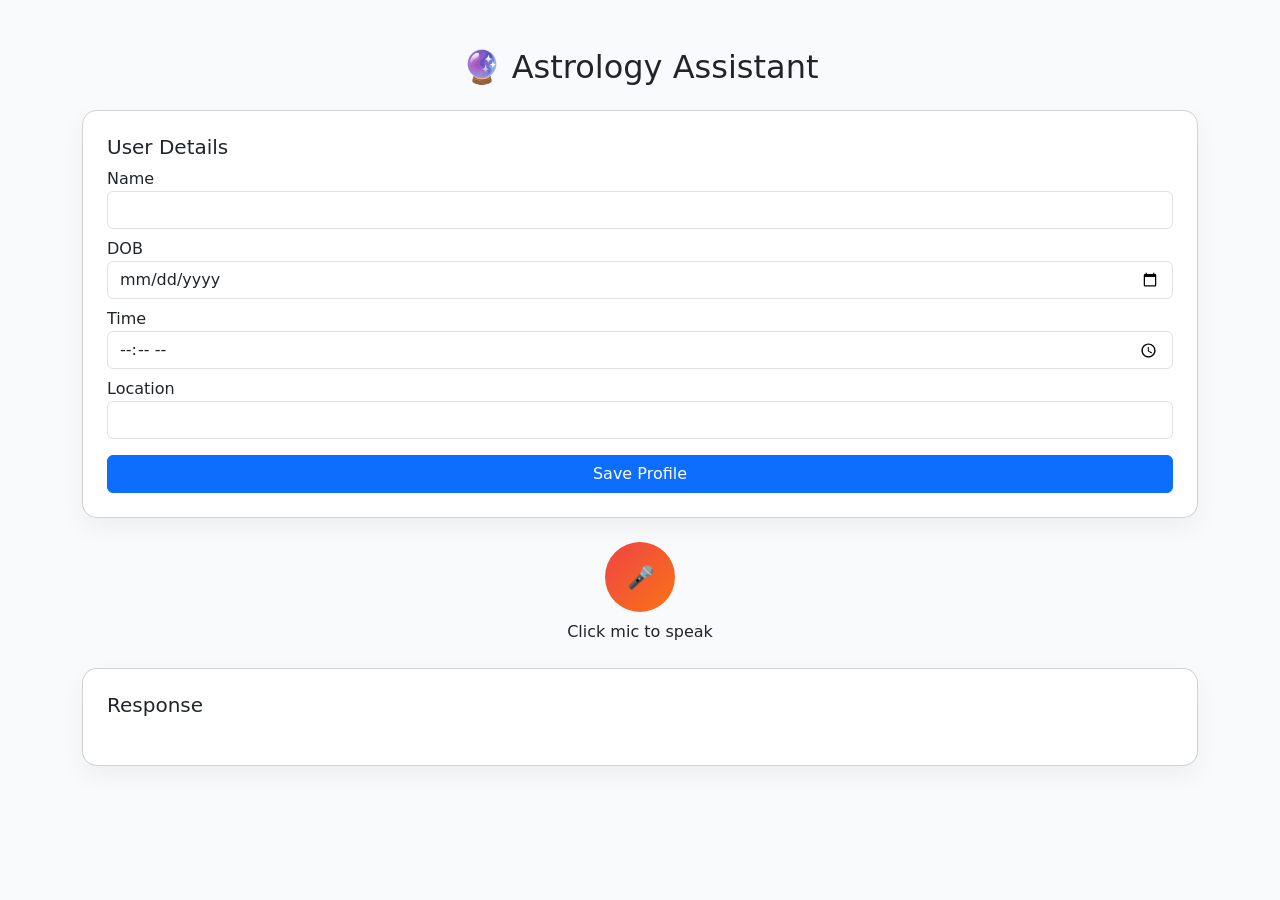
==== index.html @ 805eabea "changes" ====
<!DOCTYPE html>
<html lang="en">
<head>
  <meta charset="UTF-8" />
  <meta name="viewport" content="width=device-width, initial-scale=1.0"/>
  <title>Astrology Assistant</title>

  <link href="https://cdn.jsdelivr.net/npm/bootstrap@5.3.0/dist/css/bootstrap.min.css" rel="stylesheet">

  <style>
    body { background:#f8fafc; }
    .card { border-radius:15px; box-shadow:0 10px 25px rgba(0,0,0,0.05); }
    .mic-btn {
      width:70px; height:70px; border-radius:50%;
      font-size:22px; border:none;
      background:linear-gradient(135deg,#ef4444,#f97316);
      color:white;
    }
  </style>
</head>

<body>
<div class="container py-5">

  <h2 class="text-center mb-4">🔮 Astrology Assistant</h2>

  <div class="card p-4 mb-4">
    <h5>User Details</h5>

    <label>Name</label>
    <input id="name" class="form-control mb-2">

    <label>DOB</label>
    <input id="dob" type="date" class="form-control mb-2">

    <label>Time</label>
    <input id="time" type="time" class="form-control mb-2">

    <label>Location</label>
    <input id="location" class="form-control mb-3">

    <button class="btn btn-primary" onclick="saveProfile()">Save Profile</button>
  </div>

  <div class="text-center">
    <button class="mic-btn" onclick="startListening()">🎤</button>
    <p id="status" class="mt-2">Click mic to speak</p>
  </div>

  <div class="card p-4 mt-4">
    <h5>Response</h5>
    <p id="responseText"></p>
  </div>

</div>

<script src="./script.js"></script>

</body>
</html>
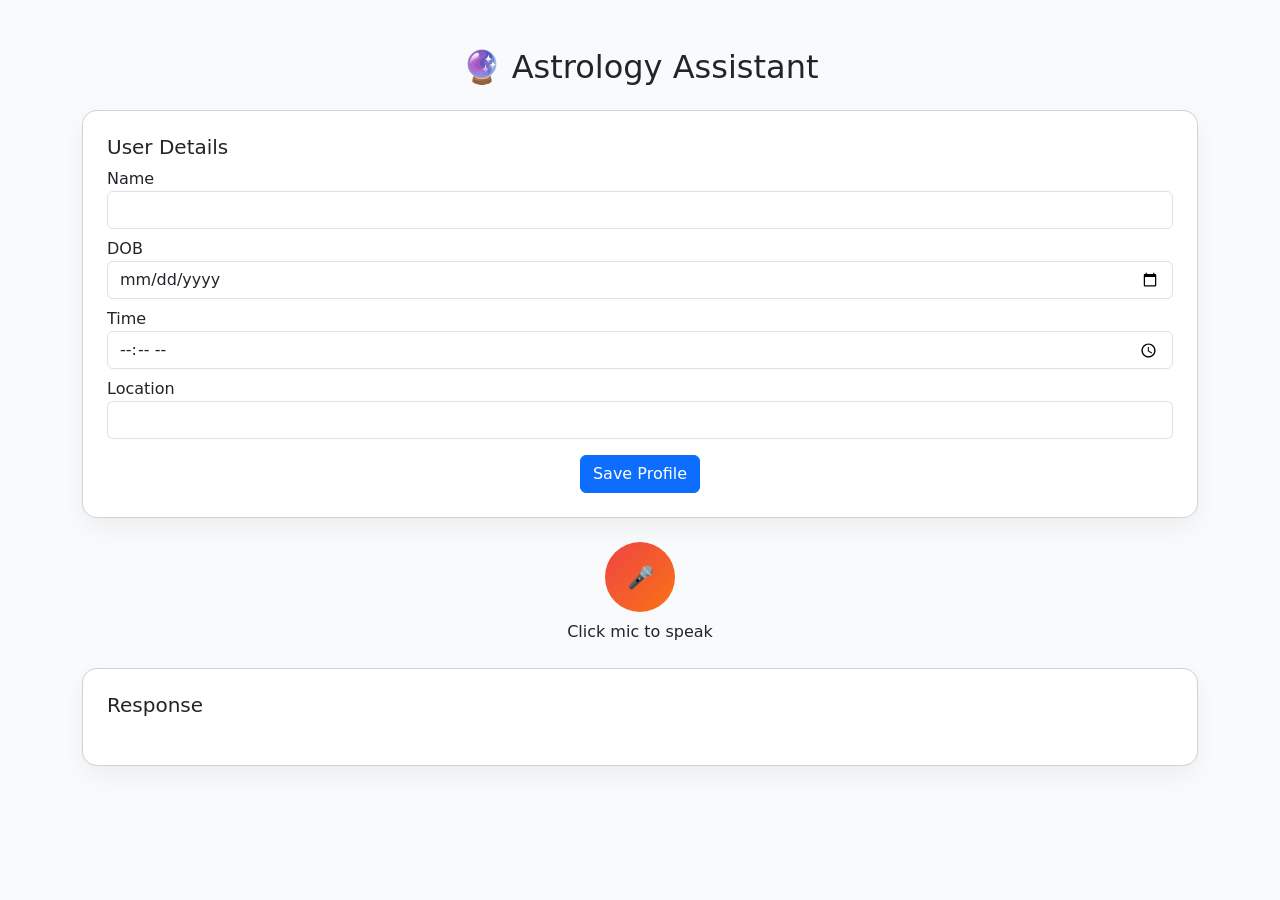
==== commit c5f5aef4: "print prompt added" ====
--- a/index.html
+++ b/index.html
@@ -17,6 +17,7 @@
       color:white;
     }
   </style>
+
 </head>
 
 <body>
@@ -39,7 +40,9 @@
     <label>Location</label>
     <input id="location" class="form-control mb-3">
 
-    <button class="btn btn-primary" onclick="saveProfile()">Save Profile</button>
+    <div class="text-center">
+      <button class="btn btn-primary" onclick="saveProfile()">Save Profile</button>
+    </div>
   </div>
 
   <div class="text-center">
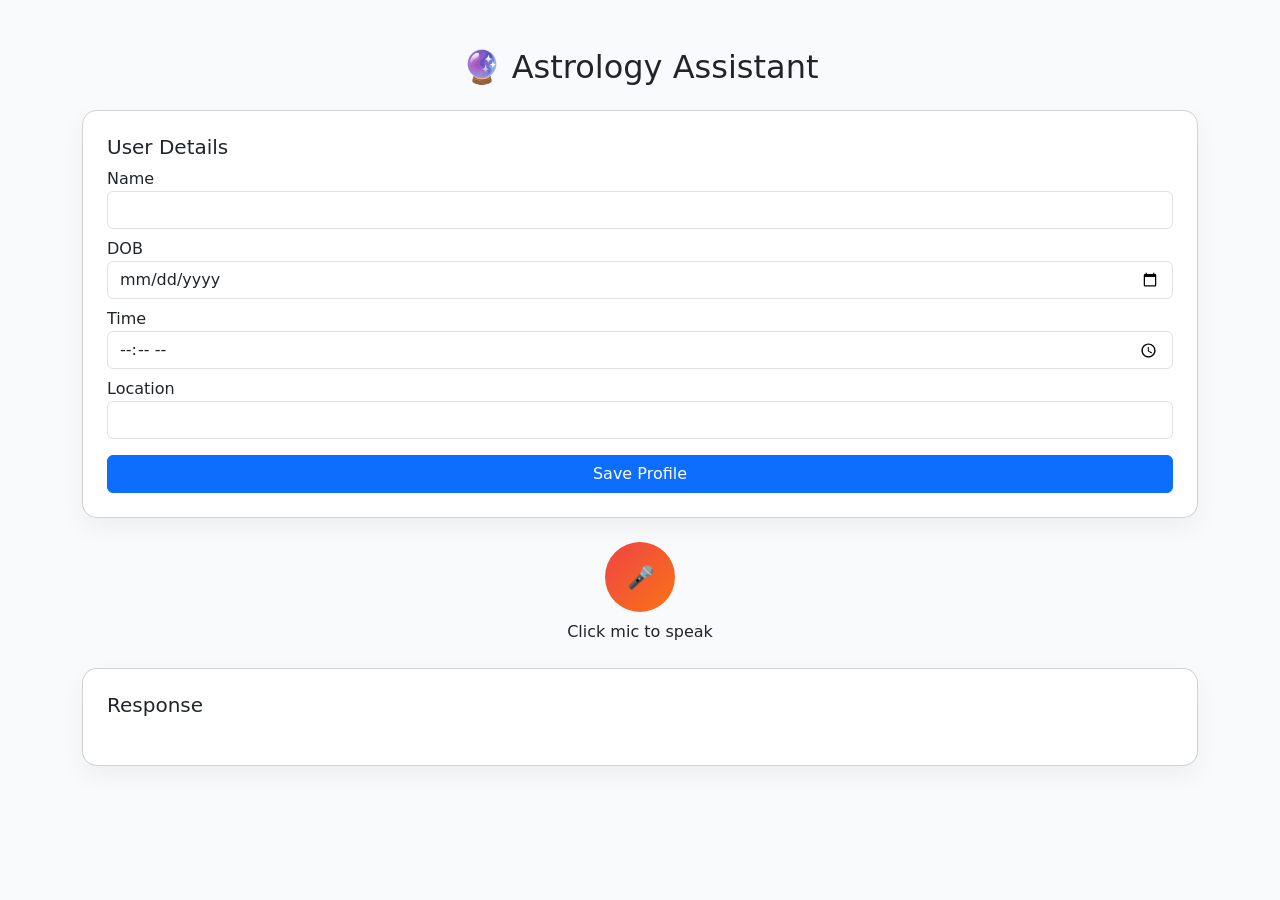
==== commit f270294d: "final" ====
--- a/index.html
+++ b/index.html
@@ -17,7 +17,6 @@
       color:white;
     }
   </style>
-
 </head>
 
 <body>
@@ -40,9 +39,7 @@
     <label>Location</label>
     <input id="location" class="form-control mb-3">
 
-    <div class="text-center">
-      <button class="btn btn-primary" onclick="saveProfile()">Save Profile</button>
-    </div>
+    <button class="btn btn-primary" onclick="saveProfile()">Save Profile</button>
   </div>
 
   <div class="text-center">
@@ -58,6 +55,5 @@
 </div>
 
 <script src="./script.js"></script>
-
 </body>
 </html>
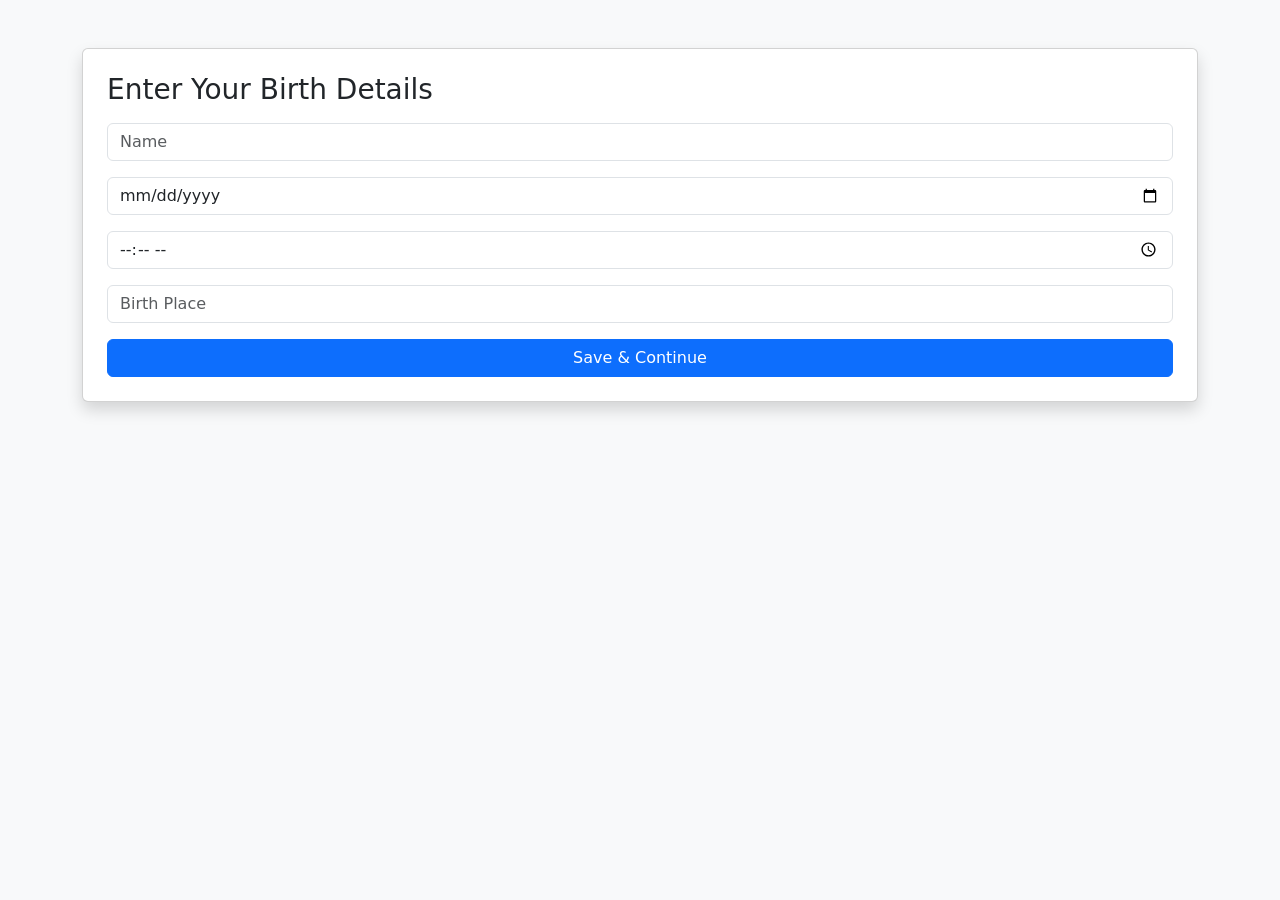
==== commit 4ecfa8d5: "changes" ====
--- a/index.html
+++ b/index.html
@@ -1,59 +1,40 @@
 <!DOCTYPE html>
 <html lang="en">
 <head>
-  <meta charset="UTF-8" />
-  <meta name="viewport" content="width=device-width, initial-scale=1.0"/>
-  <title>Astrology Assistant</title>
+  <meta charset="UTF-8">
+  <title>Astrology AI - Onboarding</title>
+  <link href="https://cdn.jsdelivr.net/npm/bootstrap@5.3.0/dist/css/bootstrap.min.css" rel="stylesheet">
+  <link rel="stylesheet" href="styles.css">
+</head>
+<body class="bg-light">
 
-  <link href="https://cdn.jsdelivr.net/npm/bootstrap@5.3.0/dist/css/bootstrap.min.css" rel="stylesheet">
+<div class="container mt-5">
+  <div class="card p-4 shadow">
+    <h3 class="mb-3">Enter Your Birth Details</h3>
 
-  <style>
-    body { background:#f8fafc; }
-    .card { border-radius:15px; box-shadow:0 10px 25px rgba(0,0,0,0.05); }
-    .mic-btn {
-      width:70px; height:70px; border-radius:50%;
-      font-size:22px; border:none;
-      background:linear-gradient(135deg,#ef4444,#f97316);
-      color:white;
-    }
-  </style>
-</head>
+    <form id="userForm">
+      <input class="form-control mb-3" type="text" id="name" placeholder="Name" required>
+      <input class="form-control mb-3" type="date" id="dob" required>
+      <input class="form-control mb-3" type="time" id="time" required>
+      <input class="form-control mb-3" type="text" id="place" placeholder="Birth Place" required>
 
-<body>
-<div class="container py-5">
-
-  <h2 class="text-center mb-4">🔮 Astrology Assistant</h2>
-
-  <div class="card p-4 mb-4">
-    <h5>User Details</h5>
-
-    <label>Name</label>
-    <input id="name" class="form-control mb-2">
-
-    <label>DOB</label>
-    <input id="dob" type="date" class="form-control mb-2">
-
-    <label>Time</label>
-    <input id="time" type="time" class="form-control mb-2">
-
-    <label>Location</label>
-    <input id="location" class="form-control mb-3">
-
-    <button class="btn btn-primary" onclick="saveProfile()">Save Profile</button>
+      <button class="btn btn-primary w-100">Save & Continue</button>
+    </form>
   </div>
-
-  <div class="text-center">
-    <button class="mic-btn" onclick="startListening()">🎤</button>
-    <p id="status" class="mt-2">Click mic to speak</p>
-  </div>
-
-  <div class="card p-4 mt-4">
-    <h5>Response</h5>
-    <p id="responseText"></p>
-  </div>
-
 </div>
 
-<script src="./script.js"></script>
+<!-- Modal -->
+<div class="modal fade" id="successModal">
+  <div class="modal-dialog">
+    <div class="modal-content p-4 text-center">
+      <h4>✅ Data Saved Successfully</h4>
+      <button class="btn btn-success mt-3" id="goChat">Continue</button>
+    </div>
+  </div>
+</div>
+
+<script src="app.js"></script>
+<script src="https://cdn.jsdelivr.net/npm/bootstrap@5.3.0/dist/js/bootstrap.bundle.min.js"></script>
+
 </body>
 </html>
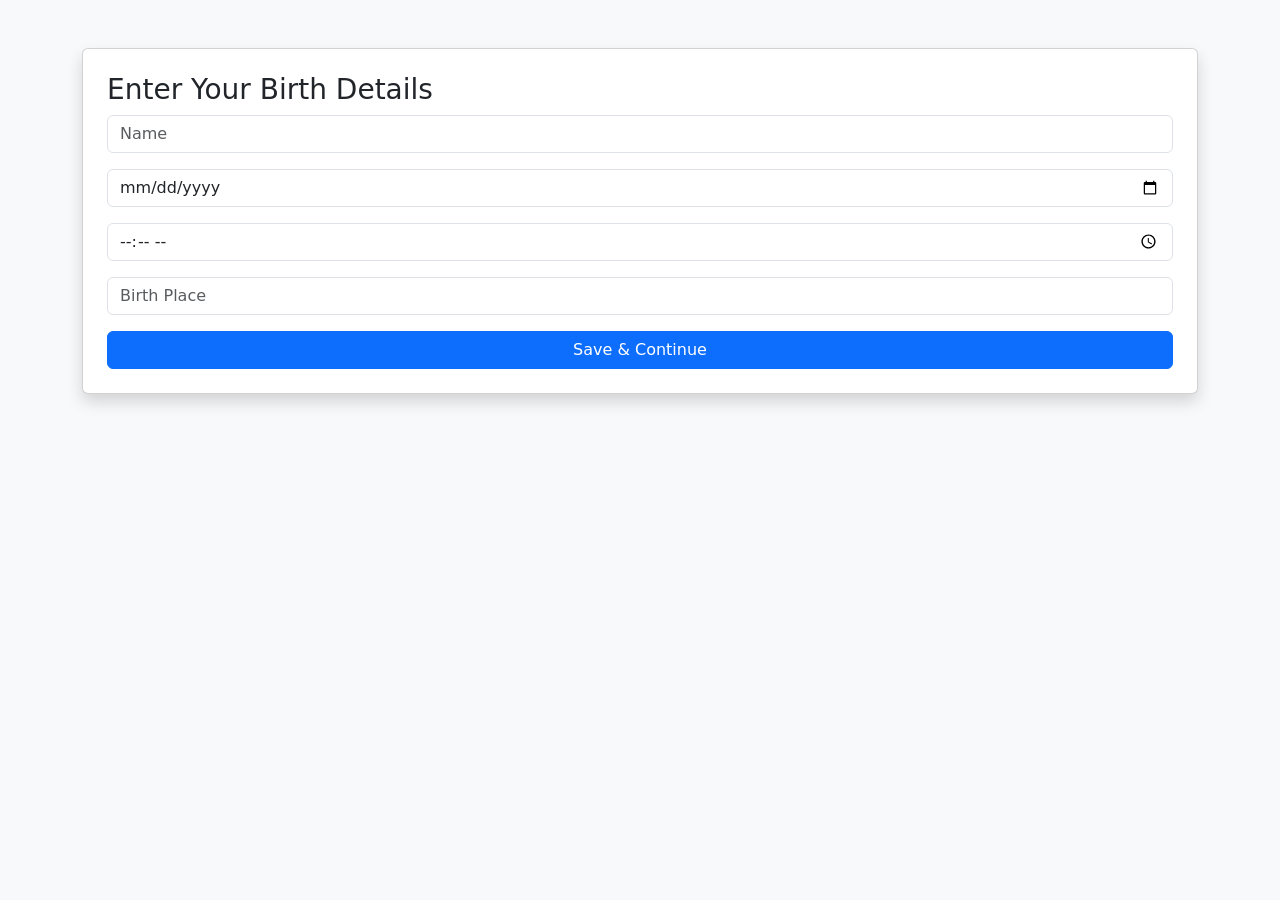
==== commit 3fa6a5e2: "changes" ====
--- a/index.html
+++ b/index.html
@@ -4,13 +4,13 @@
   <meta charset="UTF-8">
   <title>Astrology AI - Onboarding</title>
   <link href="https://cdn.jsdelivr.net/npm/bootstrap@5.3.0/dist/css/bootstrap.min.css" rel="stylesheet">
-  <link rel="stylesheet" href="styles.css">
 </head>
+
 <body class="bg-light">
 
 <div class="container mt-5">
   <div class="card p-4 shadow">
-    <h3 class="mb-3">Enter Your Birth Details</h3>
+    <h3>Enter Your Birth Details</h3>
 
     <form id="userForm">
       <input class="form-control mb-3" type="text" id="name" placeholder="Name" required>
@@ -23,7 +23,6 @@
   </div>
 </div>
 
-<!-- Modal -->
 <div class="modal fade" id="successModal">
   <div class="modal-dialog">
     <div class="modal-content p-4 text-center">
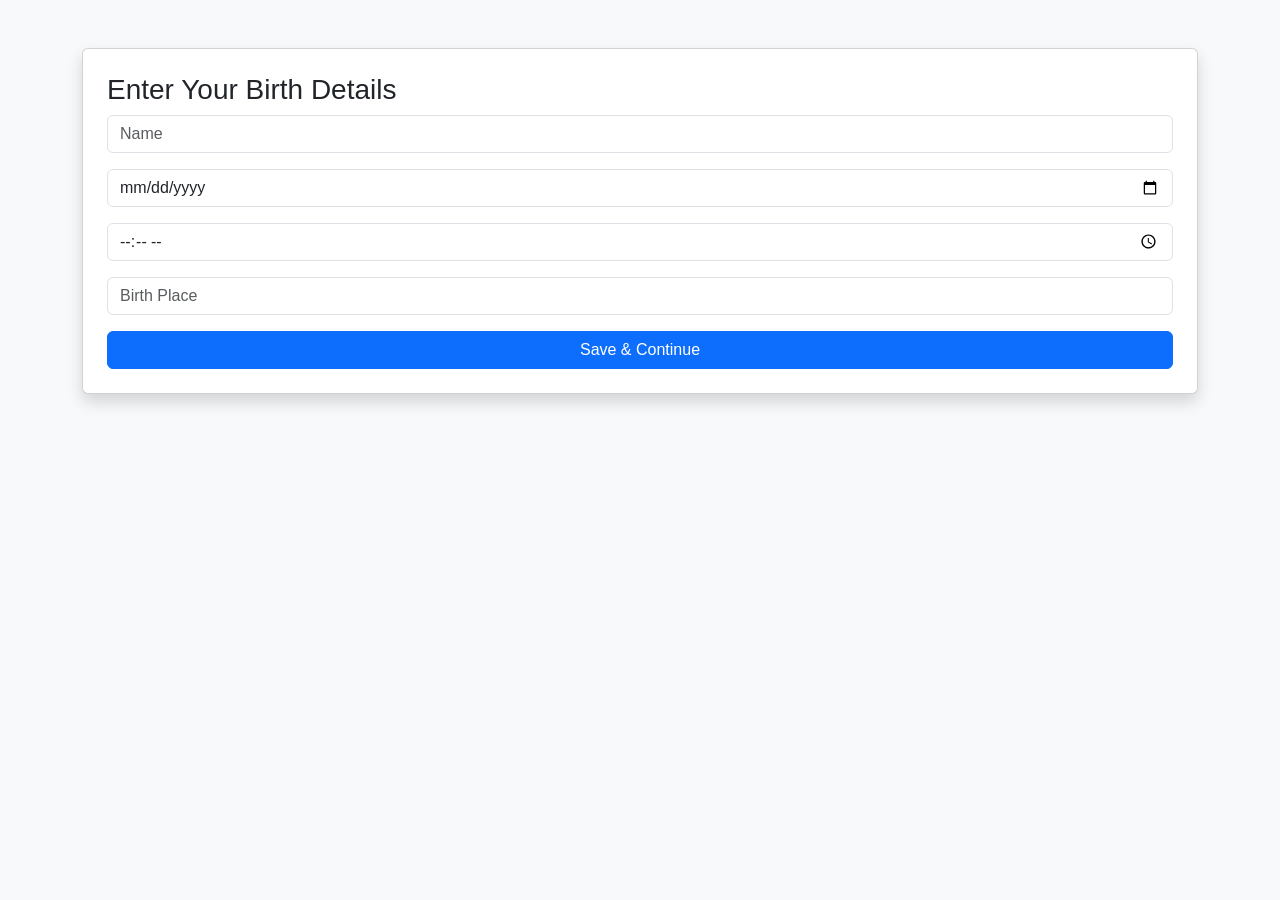
==== commit cc456973: "changes" ====
--- a/index.html
+++ b/index.html
@@ -4,6 +4,7 @@
   <meta charset="UTF-8">
   <title>Astrology AI - Onboarding</title>
   <link href="https://cdn.jsdelivr.net/npm/bootstrap@5.3.0/dist/css/bootstrap.min.css" rel="stylesheet">
+  <link rel="stylesheet" href="style.css">
 </head>
 
 <body class="bg-light">
--- a/style.css
+++ b/style.css
@@ -0,0 +1,26 @@
+body {
+  font-family: Arial, sans-serif;
+}
+
+.message {
+  padding: 10px 15px;
+  border-radius: 15px;
+  margin-bottom: 10px;
+  max-width: 70%;
+}
+
+.message.user {
+  background: #d1e7ff;
+  align-self: flex-end;
+}
+
+.message.bot {
+  background: #ffffff;
+  border: 1px solid #ddd;
+  align-self: flex-start;
+}
+
+.input-bar {
+  position: sticky;
+  bottom: 0;
+}
